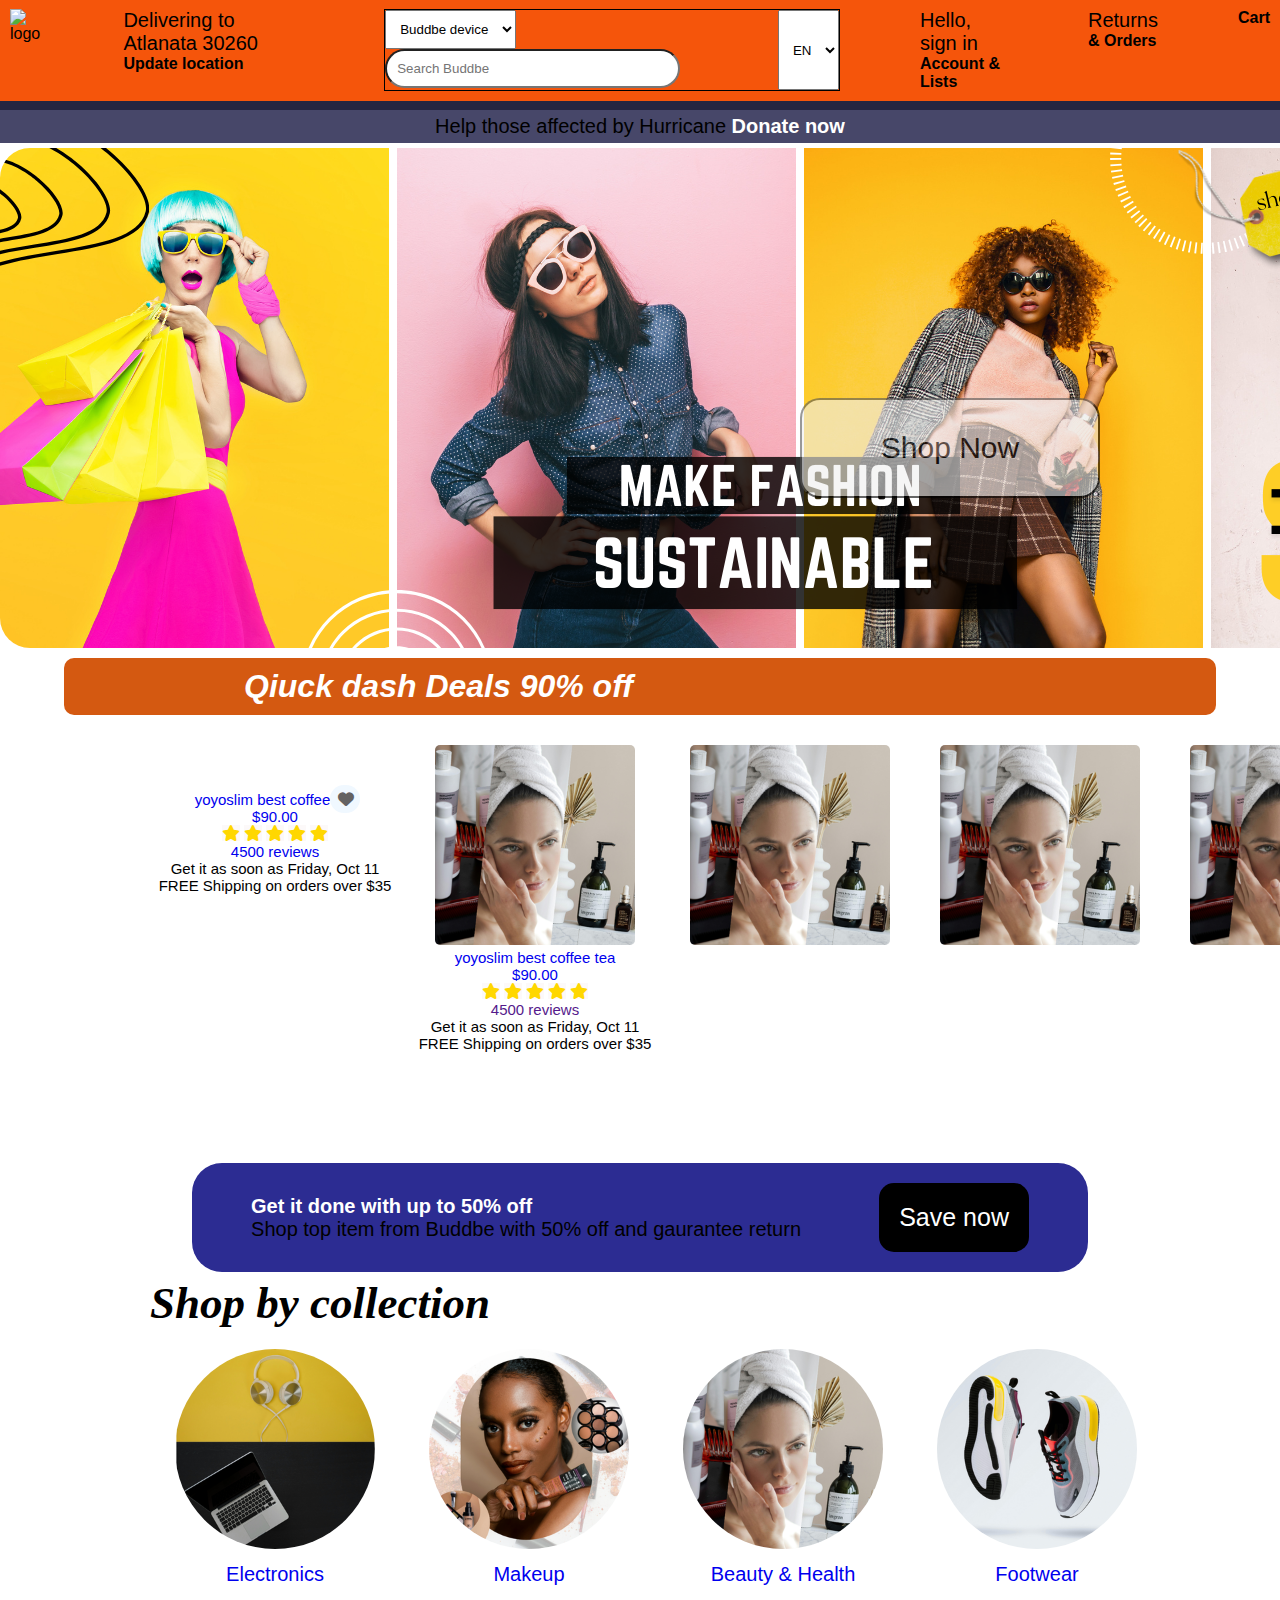
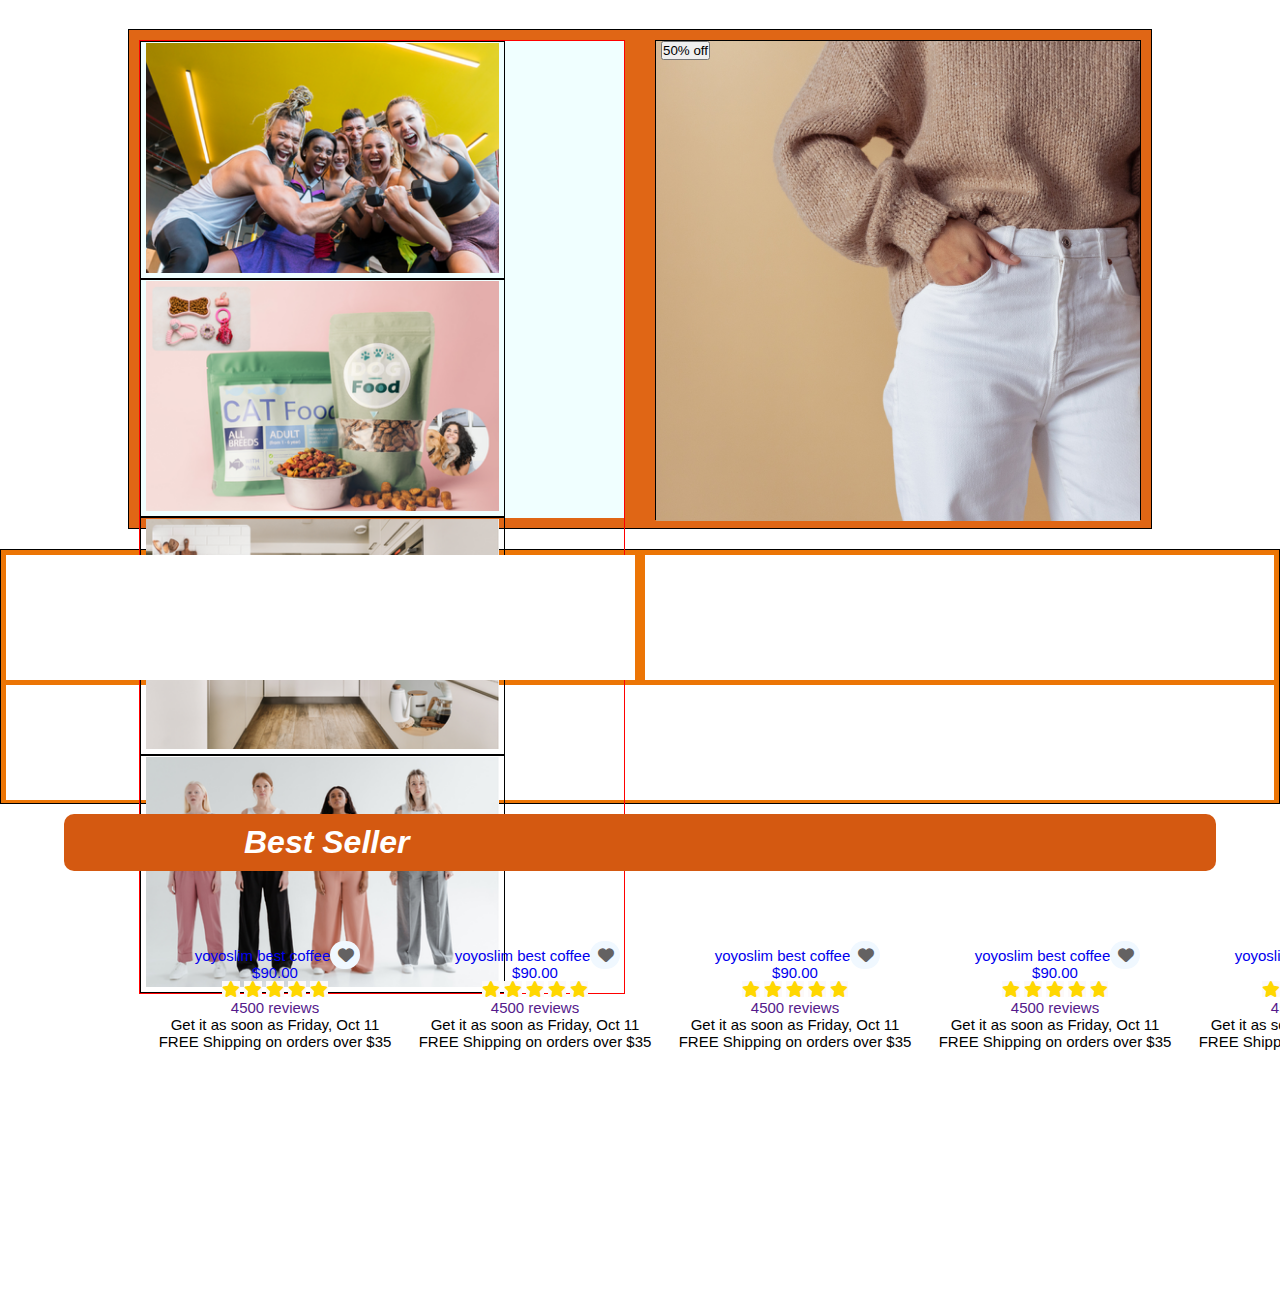
==== mainpageindex.html @ 4c6e029d "commit made to the whole page" ====
<!DOCTYPE html>
<html lang="en">
<head>
    <meta charset="UTF-8">
    <meta name="viewport" content="width=device-width, initial-scale=1.0">
    <title>Buddbe</title>
   
   
    <link rel="stylesheet" href="./mainpagestyle.css">
    <link rel="stylesheet" href="https://cdnjs.cloudflare.com/ajax/libs/font-awesome/6.6.0/css/all.min.css">
</head>
<body>
    <main>
        <header class="firstheader">
            <div class="logodive">
                <img src="#" alt="logo">
            </div>
            <div class="locationdiv">
                <p>Delivering to Atlanata 30260</p>
                <h4>Update location</h4>
            </div>
            <div class="input-div">
                <form action="">
             <select name="" id="">
                <option value="">
                    Buddbe device
                </option>
                <option value="">
                    buddbe device
                </option>
                <option value="">
                    buddbe device
                </option>
                <option value="">
                    buddbe device
                </option>
                <option value="">
                    buddbe device
                </option>
                <option value="">
                    buddbe device
                </option>
                <option value="">
                    buddbe device
                </option>
                <option value="">
                    buddbe device
                </option>
                <option value="">
                    buddbe device
                </option>
                <option value="">
                    buddbe device
                </option>
                <option value="">
                    buddbe device
                </option>
                <option value="">
                    buddbe device
                </option>
             </select>
             <input type="search" placeholder="Search Buddbe">
            </form>
             <select name="" id="">
                <option value="">EN</option>
                <option value="">ES</option>
             </select>

            </div>
            <div class="signing-list">
                <p>Hello, sign in</p>
                <h4>Account & Lists</h4>
            </div>
            <div class="return-order">
                <p>Returns</p>
                <h4>& Orders</h4>
            </div>
            <div class="cart-basket">
                <h4>Cart</h4>
            </div>
        </header >
        <header class="secondheader" >
        <div >
            <ol class="secondheaderdiv">
                <li>Explore(Best Seller)</li>
                <li>Electronics</li>
                <li>Motors</li>
                <li>Fashion</li>
                <li>Home & Garden</li>
                <li>Business</li>
                <li>Jewelry & Watch</li>
                <li>Hand Made</li>
                <li>Sporting Goods</li>
                <li>Gifts</li>
                <li>Groceries</li>
                <li>Bueaty & Health</li>
                <li>Smart Home</li>
                <li>Pet Supplies</li>
            </ol>
        </div>
        <div id="secondheaderdiv-second">
            <h3>Clearance deal coming soon</h3>
        </div>
    </header >
    <header class="thirdheader">
    <div >
        <p>Help those affected by Hurricane <strong>Donate now</strong></p>
    </div>
</header>
<div class="slideshowme">
<div id="first-imagediv" class="slideshow"><button class="imagebutton">Shop Now</button></div>
<div id="second-imagediv" class="slideshow"><button class="imagebutton">40% Off</button></div>
<div id="third-imagediv" class="slideshow"><button class="imagebutton">Best Buy</button></div>
<div id="four-imagediv" class="slideshow"><button class="imagebutton">Budbbe Delivery</button></div>
<div id="five-imagediv" class="slideshow"><button class="imagebutton">Shop Now</button></div>
</div>
<div class="bestseller">
    <a href="https://wwww.amazon.com"><h1>Qiuck dash Deals <span>90% off </span></h1></a>
    <ol>
        <li class="bestsellerlasit">
            <div class="addtocart"><a href="https://www.google.com"><i class="fa fa-heart"></i></a></div>
            <div><a href="./productindex.html"><img src="./i.png" alt="">
        <p>yoyoslim best coffee tea</p><p>$90.00</p></a>
    </div>
        <div>
            <a href="./reviewpageindex.html">
                <i class="fa fa-star"></i>
                <i class="fa fa-star"></i>
                <i class="fa fa-star"></i>
                <i class="fa fa-star"></i>
                <i class="fa fa-star"></i>
                <p> 4500 <span>reviews</span></p>
            </a>
           </div>
           <div>
            <p>
                Get it as soon as Friday, Oct 11
            </p>
            <p>
                FREE Shipping on orders over $35 
            </p>

           </div>
        </li>
        <li class="bestsellerlasit"><div>  
            <a href="./productindex.html"><img src="./beauty.png" alt="">
         <p>yoyoslim best coffee tea</p><p>$90.00</p></a>
     </div>
         <div>
             <a href="">
                 <i class="fa fa-star"></i>
                 <i class="fa fa-star"></i>
                 <i class="fa fa-star"></i>
                 <i class="fa fa-star"></i>
                 <i class="fa fa-star"></i>
                 <p> 4500 <span>reviews</span></p>
             </a>
            </div>
            <div>
             <p>
                 Get it as soon as Friday, Oct 11
             </p>
             <p>
                 FREE Shipping on orders over $35 
             </p>
 
            </div></li>
        <li class="bestsellerlasit"><a href="#"><img src="./beauty.png" alt=""></a></li>
        <li class="bestsellerlasit"><a href="#"><img src="./beauty.png" alt=""></a></li>
        <li class="bestsellerlasit"><a href="#"><img src="./beauty.png" alt=""></a></li>
        <li class="bestsellerlasit"><a href="#"><img src="./beauty.png" alt=""></a></li>
        <li class="bestsellerlasit"><a href="#"><img src="./beauty.png" alt=""></a></li>
        <li class="bestsellerlasit"><a href="#"><img src="./beauty.png" alt=""></a></li>
        <li class="bestsellerlasit"><a href="#"><img src="./beauty.png" alt=""></a></li>
        <li class="bestsellerlasit"><a href="#"><img src="./beauty.png" alt=""></a></li>
        <li class="bestsellerlasit"><a href="#"><img src="./beauty.png" alt=""></a></li>
        <li class="bestsellerlasit"><a href="#"><img src="./beauty.png" alt=""></a></li>
        <li class="bestsellerlasit"><a href="#"><img src="./beauty.png" alt=""></a></li>
        <li class="bestsellerlasit"><a href="#"><img src="./beauty.png" alt=""></a></li>
    </ol>
</div>
<div class="shoppercentage"> 
   <div>
    <h3>Get it done with up to 50% off</h3>
    <p>Shop top item from Buddbe with 50% off and gaurantee return</p>
   </div>

   <div>
    <button>Save now
    </button>
   </div>
</div>
<div class="secondlistitem">
    <div>
        <h1>Shop by collection</h1>
    </div>
    <div>
    <ol class="newarriverlist">
  <li class="arrivelist"><a href="https://www.amazon.com/ref=nav_logo"><img src="./Electronics.png" alt=""><p>Electronics</p></a></li>
  <li class="arrivelist"><a href="https://www.amazon.com/ref=nav_logo"><img src="./2.png" alt=""><p>Makeup</p></a></li>
  <li class="arrivelist"><a href="https://www.amazon.com/ref=nav_logo"><img src="./beauty.png" alt=""><p>Beauty & Health</p></a></li>
  <li class="arrivelist"><a href="https://www.amazon.com/ref=nav_logo"><img src="./footwear.png" alt=""><p>Footwear</p></a></li>
  <li class="arrivelist"><a href="https://www.amazon.com/ref=nav_logo"><img src="./home.png" alt=""><p>Home</p></a></li>
  <li class="arrivelist"><a href="https://www.amazon.com/ref=nav_logo"><img src="./jewelry.png" alt=""><p>Jewelry</p></a></li>
  <li class="arrivelist"><a href="https://www.amazon.com/ref=nav_logo"><img src="./fitness.png" alt=""><p>Sport & Fitness</p></a></li>
  <li class="arrivelist"><a href="https://www.amazon.com/ref=nav_logo"><img src="./outdoor.png" alt=""><p>Outdoor</p></a></li>
  <li class="arrivelist"><a href="https://www.amazon.com/ref=nav_logo"><img src="./furniture.png" alt=""><p>Furniture</p></a></li>
  <li class="arrivelist"><a href="https://www.amazon.com/ref=nav_logo"><img src="./grocery.png" alt=""><p>Groceries</p></a></li>
  <li class="arrivelist"><a href="https://www.amazon.com/ref=nav_logo"><img src="./discount.png" alt=""><p>50% off Deals</p></a></li>
    </ol>
</div>
</div>
<div class="secondcarolelistdisplace">
    <div class="sectionone ">
       <ol id="firstsectionol">
        <li class="sectionlist"><a href="#"><img src="./fitnessgym.png" alt=""></a></li>
        <li class="sectionlist"><a href="#"><img src="./petlover.png" alt=""></a></li>
        <li class="sectionlist"><a href="#"><img src="./kitchenstuff.png" alt=""></a></li>
        <li class="sectionlist"><a href="#"><img src="./fashioncloth.png" alt=""></a></li>
       </ol>
    </div>
    <div class="sectionone ">
        <ol id="secondsection">
            <li class="secondslide" id="secondsidelistimage"><a href="#"><img src="" alt=""><button>50% off</button></a></li>
            <li class="secondslide" id="secondsidelistimagetwo"><a href="#"><img src="" alt=""><button>50% off</button></a></li>
            <li class="secondslide" id="secondsidelistimagethree"><a href="#"><img src="" alt=""><button>50% off</button></a></li>
            <li class="secondslide" id="secondsidelistimagefour"><a href="#"><img src="" alt=""><button>50% off</button></a></li>
            <li class="secondslide" id="secondsidelistimagefive"><a href="#"><img src="" alt=""><button>50% off</button></a></li>
        </ol>  
</div>
</div>
<div class="itemflasher">
    <div class="firstdiveflash">
    <div class="itemflasherfirst">

    </div>
    <div class="itemflasherfirst">
         
    </div>
</div>
    <div class="itemflashersecond">

    </div>

</div>
<div class="bestseller">
    <a href="https://www.amazon.com/gp/bestsellers/?ref_=nav_cs_bestsellers"><h1>Best Seller</h1></a>
    <ol>
      
            <li class="bestsellerlasit">
                <div class="addtocart"><a href="https://www.google.com"><i class="fa fa-heart"></i></a></div>
                <div><a href="#"><img src="./i.png" alt="">
            <p>yoyoslim best coffee tea</p><p>$90.00</p></a>
        </div>
            <div>
                <a href="">
                    <i class="fa fa-star"></i>
                    <i class="fa fa-star"></i>
                    <i class="fa fa-star"></i>
                    <i class="fa fa-star"></i>
                    <i class="fa fa-star"></i>
                    <p> 4500 <span>reviews</span></p>
                </a>
               </div>
               <div>
                <p>
                    Get it as soon as Friday, Oct 11
                </p>
                <p>
                    FREE Shipping on orders over $35 
                </p>
    
               </div>
            </li>
            <li class="bestsellerlasit">
                <div class="addtocart"><a href="https://www.google.com"><i class="fa fa-heart"></i></a></div>
                <div><a href="#"><img src="./i.png" alt="">
            <p>yoyoslim best coffee tea</p><p>$90.00</p></a>
        </div>
            <div>
                <a href="">
                    <i class="fa fa-star"></i>
                    <i class="fa fa-star"></i>
                    <i class="fa fa-star"></i>
                    <i class="fa fa-star"></i>
                    <i class="fa fa-star"></i>
                    <p> 4500 <span>reviews</span></p>
                </a>
               </div>
               <div>
                <p>
                    Get it as soon as Friday, Oct 11
                </p>
                <p>
                    FREE Shipping on orders over $35 
                </p>
    
               </div>
            </li>
            <li class="bestsellerlasit">
                <div class="addtocart"><a href="https://www.google.com"><i class="fa fa-heart"></i></a></div>
                <div><a href="#"><img src="./i.png" alt="">
            <p>yoyoslim best coffee tea</p><p>$90.00</p></a>
        </div>
            <div>
                <a href="">
                    <i class="fa fa-star"></i>
                    <i class="fa fa-star"></i>
                    <i class="fa fa-star"></i>
                    <i class="fa fa-star"></i>
                    <i class="fa fa-star"></i>
                    <p> 4500 <span>reviews</span></p>
                </a>
               </div>
               <div>
                <p>
                    Get it as soon as Friday, Oct 11
                </p>
                <p>
                    FREE Shipping on orders over $35 
                </p>
    
               </div>
            </li>
            <li class="bestsellerlasit">
                <div class="addtocart"><a href="https://www.google.com"><i class="fa fa-heart"></i></a></div>
                <div><a href="#"><img src="./i.png" alt="">
            <p>yoyoslim best coffee tea</p><p>$90.00</p></a>
        </div>
            <div>
                <a href="">
                    <i class="fa fa-star"></i>
                    <i class="fa fa-star"></i>
                    <i class="fa fa-star"></i>
                    <i class="fa fa-star"></i>
                    <i class="fa fa-star"></i>
                    <p> 4500 <span>reviews</span></p>
                </a>
               </div>
               <div>
                <p>
                    Get it as soon as Friday, Oct 11
                </p>
                <p>
                    FREE Shipping on orders over $35 
                </p>
    
               </div>
            </li>
            <li class="bestsellerlasit">
                <div class="addtocart"><a href="https://www.google.com"><i class="fa fa-heart"></i></a></div>
                <div><a href="#"><img src="./i.png" alt="">
            <p>yoyoslim best coffee tea</p><p>$90.00</p></a>
        </div>
            <div>
                <a href="">
                    <i class="fa fa-star"></i>
                    <i class="fa fa-star"></i>
                    <i class="fa fa-star"></i>
                    <i class="fa fa-star"></i>
                    <i class="fa fa-star"></i>
                    <p> 4500 <span>reviews</span></p>
                </a>
               </div>
               <div>
                <p>
                    Get it as soon as Friday, Oct 11
                </p>
                <p>
                    FREE Shipping on orders over $35 
                </p>
    
               </div>
            </li>
            <li class="bestsellerlasit">
                <div class="addtocart"><a href="https://www.google.com"><i class="fa fa-heart"></i></a></div>
                <div><a href="#"><img src="./i.png" alt="">
            <p>yoyoslim best coffee tea</p><p>$90.00</p></a>
        </div>
            <div>
                <a href="">
                    <i class="fa fa-star"></i>
                    <i class="fa fa-star"></i>
                    <i class="fa fa-star"></i>
                    <i class="fa fa-star"></i>
                    <i class="fa fa-star"></i>
                    <p> 4500 <span>reviews</span></p>
                </a>
               </div>
               <div>
                <p>
                    Get it as soon as Friday, Oct 11
                </p>
                <p>
                    FREE Shipping on orders over $35 
                </p>
    
               </div>
            </li>
            <li class="bestsellerlasit">
                <div class="addtocart"><a href="https://www.google.com"><i class="fa fa-heart"></i></a></div>
                <div><a href="#"><img src="./i.png" alt="">
            <p>yoyoslim best coffee tea</p><p>$90.00</p></a>
        </div>
            <div>
                <a href="">
                    <i class="fa fa-star"></i>
                    <i class="fa fa-star"></i>
                    <i class="fa fa-star"></i>
                    <i class="fa fa-star"></i>
                    <i class="fa fa-star"></i>
                    <p> 4500 <span>reviews</span></p>
                </a>
               </div>
               <div>
                <p>
                    Get it as soon as Friday, Oct 11
                </p>
                <p>
                    FREE Shipping on orders over $35 
                </p>
    
               </div>
            </li>
            <li class="bestsellerlasit">
                <div class="addtocart"><a href="https://www.google.com"><i class="fa fa-heart"></i></a></div>
                <div><a href="#"><img src="./i.png" alt="">
            <p>yoyoslim best coffee tea</p><p>$90.00</p></a>
        </div>
            <div>
                <a href="">
                    <i class="fa fa-star"></i>
                    <i class="fa fa-star"></i>
                    <i class="fa fa-star"></i>
                    <i class="fa fa-star"></i>
                    <i class="fa fa-star"></i>
                    <p> 4500 <span>reviews</span></p>
                </a>
               </div>
               <div>
                <p>
                    Get it as soon as Friday, Oct 11
                </p>
                <p>
                    FREE Shipping on orders over $35 
                </p>
    
               </div>
            </li>
            <li class="bestsellerlasit">
                <div class="addtocart"><a href="https://www.google.com"><i class="fa fa-heart"></i></a></div>
                <div><a href="#"><img src="./i.png" alt="">
            <p>yoyoslim best coffee tea</p><p>$90.00</p></a>
        </div>
            <div>
                <a href="">
                    <i class="fa fa-star"></i>
                    <i class="fa fa-star"></i>
                    <i class="fa fa-star"></i>
                    <i class="fa fa-star"></i>
                    <i class="fa fa-star"></i>
                    <p> 4500 <span>reviews</span></p>
                </a>
               </div>
               <div>
                <p>
                    Get it as soon as Friday, Oct 11
                </p>
                <p>
                    FREE Shipping on orders over $35 
                </p>
    
               </div>
            </li>
            <li class="bestsellerlasit">
                <div class="addtocart"><a href="https://www.google.com"><i class="fa fa-heart"></i></a></div>
                <div><a href="#"><img src="./i.png" alt="">
            <p>yoyoslim best coffee tea</p><p>$90.00</p></a>
        </div>
            <div>
                <a href="">
                    <i class="fa fa-star"></i>
                    <i class="fa fa-star"></i>
                    <i class="fa fa-star"></i>
                    <i class="fa fa-star"></i>
                    <i class="fa fa-star"></i>
                    <p> 4500 <span>reviews</span></p>
                </a>
               </div>
               <div>
                <p>
                    Get it as soon as Friday, Oct 11
                </p>
                <p>
                    FREE Shipping on orders over $35 
                </p>
    
               </div>
            </li>
            <li class="bestsellerlasit">
                <div class="addtocart"><a href="https://www.google.com"><i class="fa fa-heart"></i></a></div>
                <div><a href="#"><img src="./i.png" alt="">
            <p>yoyoslim best coffee tea</p><p>$90.00</p></a>
        </div>
            <div>
                <a href="">
                    <i class="fa fa-star"></i>
                    <i class="fa fa-star"></i>
                    <i class="fa fa-star"></i>
                    <i class="fa fa-star"></i>
                    <i class="fa fa-star"></i>
                    <p> 4500 <span>reviews</span></p>
                </a>
               </div>
               <div>
                <p>
                    Get it as soon as Friday, Oct 11
                </p>
                <p>
                    FREE Shipping on orders over $35 
                </p>
    
               </div>
            </li>  <li class="bestsellerlasit">
                <div class="addtocart"><a href="https://www.google.com"><i class="fa fa-heart"></i></a></div>
                <div><a href="#"><img src="./i.png" alt="">
            <p>yoyoslim best coffee tea</p><p>$90.00</p></a>
        </div>
            <div>
                <a href="">
                    <i class="fa fa-star"></i>
                    <i class="fa fa-star"></i>
                    <i class="fa fa-star"></i>
                    <i class="fa fa-star"></i>
                    <i class="fa fa-star"></i>
                    <p> 4500 <span>reviews</span></p>
                </a>
               </div>
               <div>
                <p>
                    Get it as soon as Friday, Oct 11
                </p>
                <p>
                    FREE Shipping on orders over $35 
                </p>
    
               </div>
            </li>
    </ol>
</div>

 </main>
    <script src="./mainpagescript.js"></script>
</body>
</html>
---- mainpagestyle.css ----
*{
    box-sizing: border-box;
    margin: 0%;
    padding: 0;
}
/* first header */
.firstheader{
    position: fixed;
    z-index: 1;
    top: -1px;
    width: 100%;
    font-family: Arial, Helvetica, sans-serif;
    padding: 10px;
    background-color: rgb(245, 85, 11);
    display: flex;
    gap: 5rem;
}

select{
    padding: 10px;
}


form{
    width: 100%;
}    

input{
    border-radius: 20px;
    padding: 10px;
    width: 75%;
}

.input-div{
    display: flex;
    justify-content:space-between;
    border: 1px black solid;
    width: 50%;
}
/* second header css*/

.secondheader{
  margin-top: 60px;
   
   display: flex;
   align-items: center;
   gap: 20px;
    background-color: rgb(37, 37, 65);
    color: rgb(216, 207, 207);
    font-family: Arial, Helvetica, sans-serif;
   font-size: 12px;
}
ol{
    margin-left: 150px;
}
li{
    padding: 0px 5px 0px 5px;
    display: flex;
    align-items: center;
    list-style: none;
   height: 30px;
   
}
li:hover{
cursor: pointer;
border: 1px solid rgb(216, 210, 210);
  
}

.secondheaderdiv{
    padding: 10px;
    width: 100%;
    display: flex;
    gap: 15px;
    justify-content:space-evenly;
}

#secondheaderdiv-second{
    margin-left: 160px;
    display: flex;
  justify-content: center;
  align-items: center;
  height: 30px;
    width: 15%;
    border-radius: 10px;
    background-color: rgb(226, 217, 217);
}
#secondheaderdiv-second h3{
    color: rgb(31, 30, 30);
    font-size: 15px;
}

/* thirdheader */

.thirdheader{
    background-color: rgb(71, 71, 105);
    text-align: center;
    padding: 5px;
    font-family: Arial, Helvetica, sans-serif;
}

strong{
    color: white;
}
/*bestseller list product*/
.bestsellerlasit .addtocart a{
color: rgb(100, 98, 98);
width: 10%;

}

.fa-heart{
    position: relative;
    padding:10px;
    right: 7px;
    bottom: 4px;
}
.bestsellerlasit .addtocart a:hover{
    color: rgb(224, 87, 8);
}

.addtocart{   
    margin-top: 0;
position: relative;
left: 70px;
top: 40px;
border-radius:15px;
width: 30px;
background-color: aliceblue;
  
    border: 0px solid rgb(245, 236, 236);
}

.fa-star{
    background-color: rgb(252, 249, 249);
}
.bestseller{
    position: relative;    
   border: 0px solid black;
   height: 500px;
   overflow: auto;
   white-space:nowrap;
}

.bestseller ol{
    
    display: flex;
    gap: 10px;
    text-align: center;
    height: 400px;
    
    border: 0px solid black;
    overflow-y: hidden;
}

.fa-star{
    color:gold;
}
.bestseller li{
    display: flex;
    flex-direction: column;
  
    margin-top: 10px;
border-radius: 10px;
    height: 370px;
    width: 250px;
    padding: 20px;

}

.bestseller li:hover{
    border: 0px solid rgb(112, 108, 108);
    box-shadow: 2px 3px 5px rgb(230, 118, 14);

}
.fa-heart{
    height: 10px;
    width: 10px;
}
.bestseller img{
    border-radius: 5px;
    height: 200px;
}

.bestseller{
    margin-top: 10px;

}

.bestsellerlasit p{
    font-size: 15px;
}



/* all slideshowme image div*/
#first-imagediv{
    background-image: url("./make\ fashion\ \(1\).png");
    border-radius: 30px;
    margin: 5px auto;
    border: 0px solid black;
   height: 500px;
   width: 1600px;
 
}



.imagebutton{

position: relative;
left: 50%;
top: 50%;
   height: 100px;
    border-radius: 20px;
    font-size: 30px;
    padding: 10px;
    width: 300px;
    opacity: 0.6;
}

#second-imagediv{
    background-image: url("./make\ fashion\ \(2\).png");
    border-radius: 30px;
    margin: 5px auto;
    border: 0px solid black;
   height: 500px;
   width: 1600px;

}
#third-imagediv{
    background-image: url("./make\ fashion\ \(3\).png");
    border-radius: 30px;
    margin: 5px auto;
    border: 0px solid black;
   height: 500px;
   width: 1600px;

}
#four-imagediv{
    background-image: url("./make\ fashion\ \(4\).png");
    border-radius: 30px;
    margin: 5px auto;
    border: 0px solid black;
   height: 500px;
   width: 1600px;

}
#five-imagediv{
    background-image: url("./make\ fashion\ \(1\).png");
    border-radius: 30px;
    margin: 5px auto;
    border: 0px solid black;
   height: 500px;
   width: 1600px;

}

/* percentage shopping*/
.shoppercentage{
    display: flex;
    justify-content: space-around;
    align-items: center;
    background-color: rgb(44, 44, 146);
    width: 70%;
    margin: 5px auto;
    border-radius: 30px;
    padding: 20px;
}
.shoppercentage button{
    background-color: black;
    color: white;
    border: none;
    font-size: 25px;
    padding: 20px;
    border-radius: 15px;

}
h3{
    color: white;
}
h3,p{
    font-family: Arial, Helvetica, sans-serif;
    font-size: 20px;
}

/* arriver list item */

.secondlistitem h1{
    margin-left: 150px;
    font-family:Georgia, 'Times New Roman', Times, serif;
    font-size: 45px;
    font-style: italic;
}

.newarriverlist{
    padding-top: 10px;
    height: 280px;
    overflow: auto;
    white-space: nowrap;
}
.arrivelist{text-align: center;
  display: flex;
  flex-direction: column;
    height: 250px;
    width: 250px;
    display: inline-flex; 
    padding-top: 10px;
}
.arrivelist p{
    padding-top: 10px;
}

.newarriverlist li img{
    height: 200px;
    width: 200px;
    border-radius: 250px;
    width: 100%;
}
.secondlistitem{
    width: 90%;
}

a{
    text-decoration: none;
}


/* carolelistdisplace*/
.secondcarolelistdisplace{
    display: flex;
    gap: 10px;
    margin: 20px auto;
    width: 80%;
    height: 500px;
    border: 1px solid black;
    background-color: rgb(224, 102, 21);
}
.sectionone{
    background-color: azure;
    width: 800px;
    margin: 10px;
}

.sectionlist{
    border: 1px solid black;
    height: 238px;
    width: 365px;
}

#firstsectionol{
    margin:  auto;
    display: flex;
    flex-wrap: wrap;
    border: 1px solid red;

}

.sectionlist img{
    width: 100%;
}

/* second section of carolelistdisplace*/

#secondsidelistimage{
    background-image: url("./firstslide.png");
    height: 480px;

}
#secondsidelistimagetwo{
    background-image: url("./mens\ pics.webp");
    height: 480px;

}
#secondsidelistimagethree{
    background-image: url("./carpart.png");
    height: 480px;

}
#secondsidelistimagefour{
    background-image: url("./sweater.png");
    height: 480px;

}
#secondsidelistimagefive{
    background-image: url("./kidswear.png");
    height: 480px;

}

#secondsection{
    height: 480px;
    margin-left: 0;
    border:  1px solid black;
}

.bestseller h1{
    background-color: rgb(212, 89, 17);
    color: white;
    width: 90%;
    padding: 10px;
    padding-left: 180px;
    margin-top: 10px;
    margin: auto;
    font-style: italic;
 border-radius: 10px;
    font-family: Arial, Helvetica, sans-serif;
}

.itemflasher{
    margin-bottom: 10px;
    border: 1px solid black;
    height: 255px;
    background-color: rgb(236, 117, 5);
}
.itemflasherfirst{

    height: 125px;
    width: 50%;
margin: 5px;
    background-color: white;
}
.itemflashersecond{
    background-color: white;
    height: 115px;
    margin: 0 5px 0 5px;
}
.firstdiveflash{
    display: flex;
}
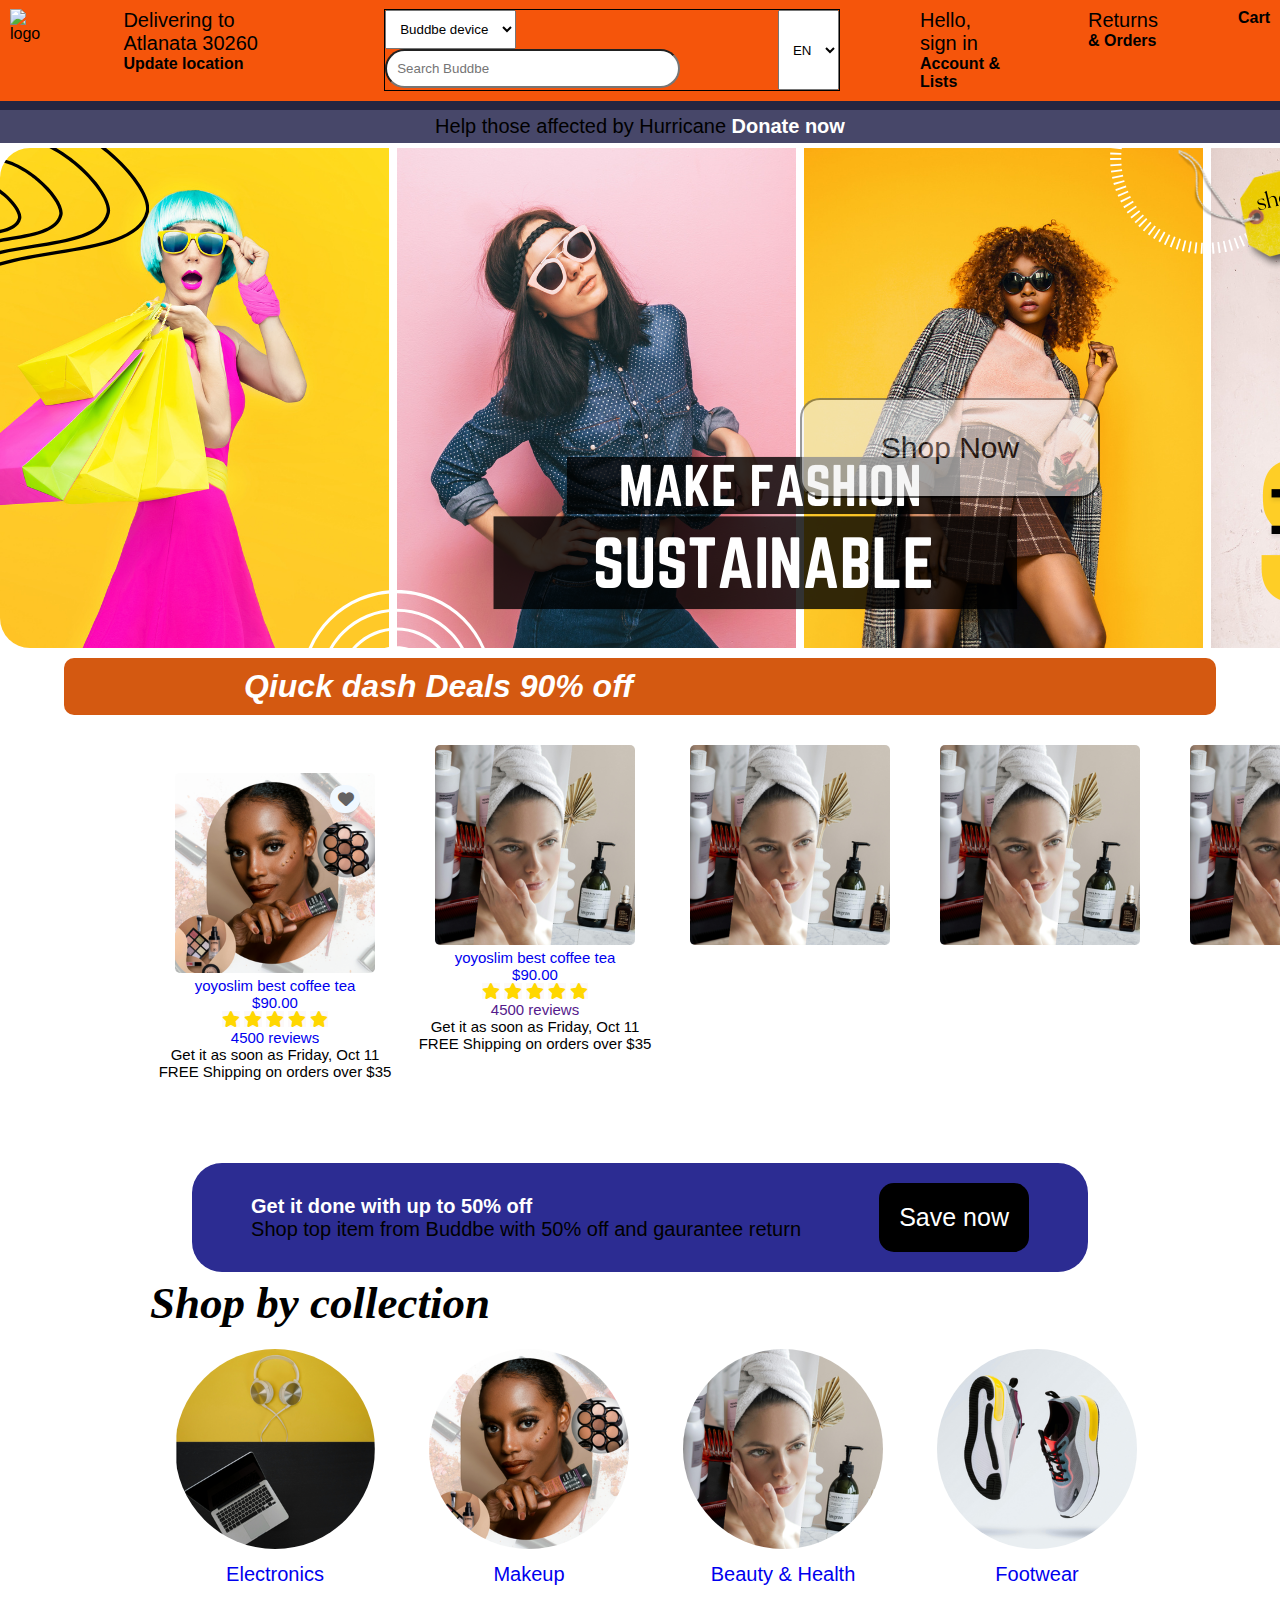
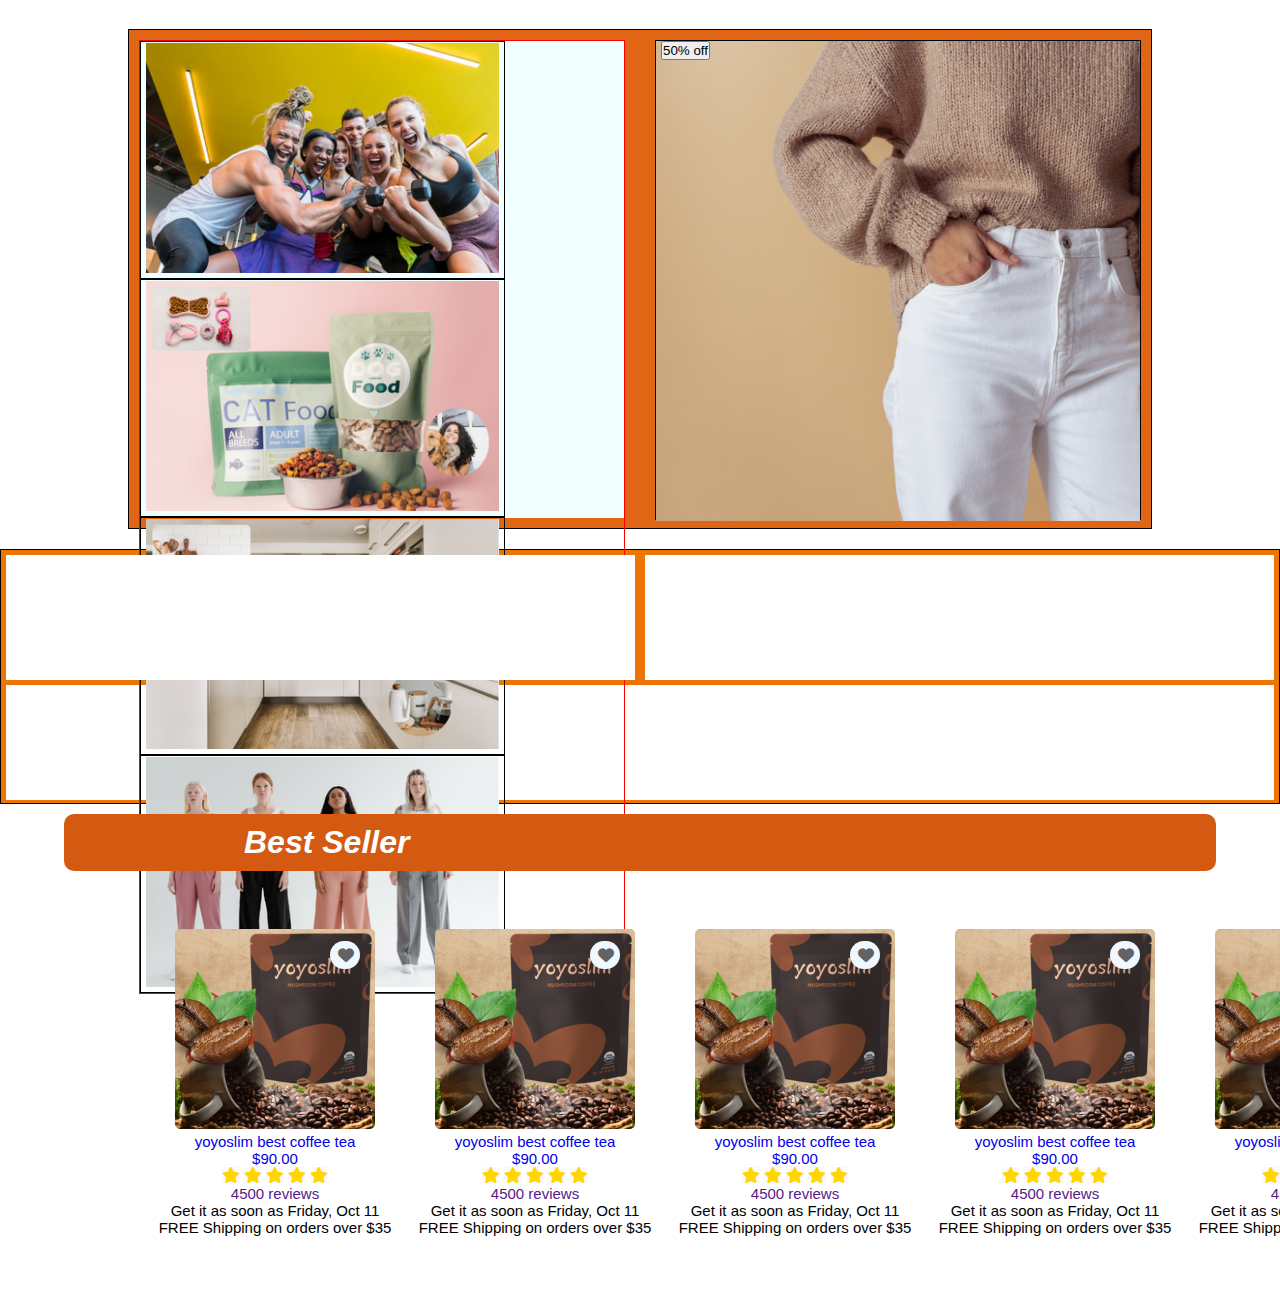
==== commit a0f77efc: "commit made to the main html ,css and js" ====
--- a/mainpageindex.html
+++ b/mainpageindex.html
@@ -119,7 +119,7 @@
     <ol>
         <li class="bestsellerlasit">
             <div class="addtocart"><a href="https://www.google.com"><i class="fa fa-heart"></i></a></div>
-            <div><a href="./productindex.html"><img src="./i.png" alt="">
+            <div><a href="./productindex.html"><img src="./2.png" alt="">
         <p>yoyoslim best coffee tea</p><p>$90.00</p></a>
     </div>
         <div>
